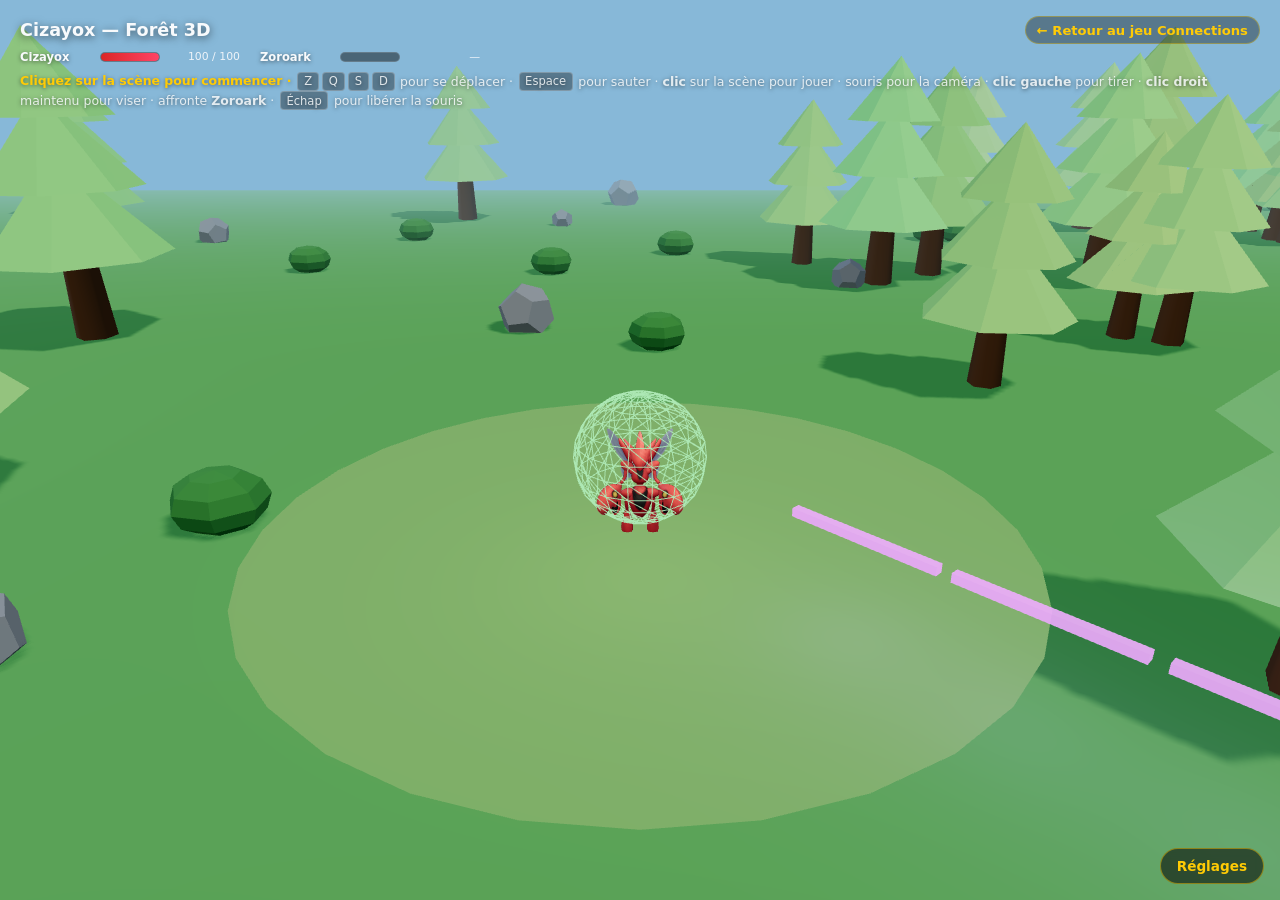
==== cizayox-3d/index.html @ 3678a4da "initial" ====
<!DOCTYPE html>
<html lang="fr">
<head>
  <meta charset="UTF-8" />
  <meta name="viewport" content="width=device-width, initial-scale=1.0" />
  <title>Cizayox — Exploration 3D</title>
  <link rel="stylesheet" href="./css/style.css" />
</head>
<body>
  <div id="hud">
    <header class="hud__header">
      <h1>Cizayox — Forêt 3D</h1>
      <a class="hud__link" href="../index.html">← Retour au jeu Connections</a>
    </header>
    <div id="combat-hud" class="combat-hud">
      <div class="hp-bar">
        <span class="hp-bar__label">Cizayox</span>
        <div class="hp-bar__track">
          <div id="player-hp-fill" class="hp-bar__fill hp-bar__fill--player"></div>
        </div>
        <span id="player-hp-text" class="hp-bar__text">100 / 100</span>
      </div>
      <div class="hp-bar">
        <span class="hp-bar__label">Zoroark</span>
        <div class="hp-bar__track">
          <div id="enemy-hp-fill" class="hp-bar__fill hp-bar__fill--enemy"></div>
        </div>
        <span id="enemy-hp-text" class="hp-bar__text">100 / 100</span>
      </div>
    </div>
    <p id="combat-status" class="combat-status"></p>
    <p class="hud__hint">
      <kbd>Z</kbd><kbd>Q</kbd><kbd>S</kbd><kbd>D</kbd> pour se déplacer ·
      <kbd>Espace</kbd> pour sauter ·
      <strong>clic</strong> sur la scène pour jouer ·
      souris pour la caméra ·
      <strong>clic gauche</strong> pour tirer ·
      <strong>clic droit</strong> maintenu pour viser ·
      affronte <strong>Zoroark</strong> ·
      <kbd>Échap</kbd> pour libérer la souris
    </p>
  </div>

  <div id="loading" class="loading">
    <div class="loading__spinner"></div>
    <p>Chargement de la forêt…</p>
  </div>

  <canvas id="canvas"></canvas>

  <div id="crosshair" class="crosshair" aria-hidden="true">
    <span class="crosshair__line crosshair__line--h"></span>
    <span class="crosshair__line crosshair__line--v"></span>
    <span class="crosshair__dot"></span>
  </div>

  <div id="error-overlay" class="error-overlay">
    <p class="error-overlay__title">Erreur de chargement</p>
    <pre id="error-message" class="error-overlay__msg">—</pre>
    <p class="error-overlay__hint">
      Ouvre <a href="./debug.html">debug.html</a> pour le diagnostic détaillé.
    </p>
  </div>

  <script type="importmap">
    {
      "imports": {
        "three": "./vendor/three/three.module.js"
      }
    }
  </script>
  <script type="module">
    function showBootError(err) {
      const overlay = document.getElementById('error-overlay');
      const msg = document.getElementById('error-message');
      const loading = document.getElementById('loading');
      if (loading) loading.classList.add('loading--hidden');
      if (overlay) overlay.classList.add('is-visible');
      const text = [
        err?.message,
        err?.stack,
        err?.cause ? String(err.cause) : null,
        err ? JSON.stringify(err, Object.getOwnPropertyNames(err)) : null,
      ].filter(Boolean).join('\n\n') || 'Erreur inconnue (aucun détail)';
      if (msg) msg.textContent = text;
      console.error('[Cizayox boot]', err);
    }

    try {
      const { startGame } = await import('./js/main.js?v=23');
      startGame();
    } catch (err) {
      showBootError(err);
    }
  </script>
</body>
</html>
---- cizayox-3d/css/style.css ----
* {
  box-sizing: border-box;
  margin: 0;
  padding: 0;
}

html,
body {
  width: 100%;
  height: 100%;
  overflow: hidden;
  font-family: system-ui, 'Segoe UI', sans-serif;
  background: #0a1218;
}

#canvas {
  display: block;
  width: 100%;
  height: 100%;
}

#hud {
  position: fixed;
  top: 0;
  left: 0;
  right: 0;
  z-index: 10;
  padding: 1rem 1.25rem;
  pointer-events: none;
}

.hud__header {
  display: flex;
  align-items: center;
  justify-content: space-between;
  flex-wrap: wrap;
  gap: 0.5rem;
  margin-bottom: 0.35rem;
}

.hud__header h1 {
  font-size: 1.1rem;
  font-weight: 700;
  color: #f8fafc;
  text-shadow: 0 2px 8px rgba(0, 0, 0, 0.6);
}

.hud__link {
  pointer-events: auto;
  font-size: 0.82rem;
  font-weight: 600;
  color: #ffcb05;
  text-decoration: none;
  padding: 0.35rem 0.7rem;
  border-radius: 999px;
  background: rgba(0, 0, 0, 0.35);
  border: 1px solid rgba(255, 203, 5, 0.35);
  transition: background 0.15s;
}

.hud__link:hover {
  background: rgba(0, 0, 0, 0.55);
}

.combat-hud {
  display: flex;
  gap: 1.25rem;
  flex-wrap: wrap;
  margin-bottom: 0.5rem;
}

.hp-bar {
  display: flex;
  align-items: center;
  gap: 0.5rem;
  min-width: 220px;
}

.hp-bar__label {
  font-size: 0.72rem;
  font-weight: 700;
  color: #f8fafc;
  width: 4.5rem;
  text-shadow: 0 1px 4px rgba(0, 0, 0, 0.5);
}

.hp-bar__track {
  flex: 1;
  height: 10px;
  border-radius: 999px;
  background: rgba(0, 0, 0, 0.45);
  border: 1px solid rgba(255, 255, 255, 0.15);
  overflow: hidden;
}

.hp-bar__fill {
  height: 100%;
  width: 100%;
  border-radius: 999px;
  transition: width 0.15s ease;
}

.hp-bar__fill--player {
  background: linear-gradient(90deg, #dc2626, #ff4466);
}

.hp-bar__fill--enemy {
  background: linear-gradient(90deg, #5b21b6, #9955ff);
}

.hp-bar__text {
  font-size: 0.68rem;
  color: rgba(248, 250, 252, 0.9);
  width: 4.5rem;
  text-align: right;
}

.combat-status {
  display: none;
  margin-bottom: 0.35rem;
  font-size: 0.95rem;
  font-weight: 700;
  text-shadow: 0 2px 8px rgba(0, 0, 0, 0.7);
}

.combat-status--visible {
  display: block;
}

.combat-status--win {
  color: #ffcb05;
}

.combat-status--lose {
  color: #ff4466;
}

.hud__hint {
  font-size: 0.78rem;
  color: rgba(248, 250, 252, 0.85);
  text-shadow: 0 1px 4px rgba(0, 0, 0, 0.5);
}

kbd {
  display: inline-block;
  min-width: 1.35rem;
  padding: 0.1rem 0.35rem;
  margin: 0 0.1rem;
  border-radius: 4px;
  border: 1px solid rgba(255, 255, 255, 0.25);
  background: rgba(0, 0, 0, 0.35);
  font-family: inherit;
  font-size: 0.72rem;
  text-align: center;
}

.loading {
  position: fixed;
  inset: 0;
  z-index: 20;
  display: flex;
  flex-direction: column;
  align-items: center;
  justify-content: center;
  gap: 1rem;
  background: #0a1218;
  color: #f8fafc;
  transition: opacity 0.4s;
}

.loading--hidden {
  opacity: 0;
  pointer-events: none;
}

.loading__spinner {
  width: 42px;
  height: 42px;
  border: 4px solid rgba(255, 255, 255, 0.15);
  border-top-color: #ffcb05;
  border-radius: 50%;
  animation: spin 0.8s linear infinite;
}

@keyframes spin {
  to { transform: rotate(360deg); }
}

#canvas {
  cursor: pointer;
}

body.is-pointer-locked #canvas {
  cursor: none;
}

body.is-pointer-unlocked #hud .hud__hint::before {
  content: 'Cliquez sur la scène pour commencer · ';
  color: #ffcb05;
  font-weight: 600;
}

.crosshair {
  position: fixed;
  left: 50%;
  top: 50%;
  z-index: 15;
  width: 22px;
  height: 22px;
  transform: translate(-50%, -50%);
  pointer-events: none;
  opacity: 0;
  transition: opacity 0.1s ease;
}

.crosshair--visible {
  opacity: 1;
}

.crosshair__line {
  position: absolute;
  background: rgba(255, 80, 100, 0.92);
  box-shadow: 0 0 6px rgba(255, 40, 70, 0.75);
}

.crosshair__line--h {
  left: 0;
  right: 0;
  top: 50%;
  height: 2px;
  transform: translateY(-50%);
}

.crosshair__line--v {
  top: 0;
  bottom: 0;
  left: 50%;
  width: 2px;
  transform: translateX(-50%);
}

.crosshair__dot {
  position: absolute;
  left: 50%;
  top: 50%;
  width: 4px;
  height: 4px;
  border-radius: 50%;
  background: #ff4466;
  box-shadow: 0 0 8px rgba(255, 60, 90, 0.9);
  transform: translate(-50%, -50%);
}

body.is-aiming #hud {
  opacity: 0.35;
}

.error-overlay {
  position: fixed;
  inset: 0;
  z-index: 30;
  display: none;
  flex-direction: column;
  align-items: center;
  justify-content: center;
  gap: 1rem;
  padding: 2rem;
  background: #0a1218;
  color: #f8fafc;
}

.error-overlay.is-visible {
  display: flex;
}

.error-overlay__title {
  font-size: 1.1rem;
  font-weight: 700;
  color: #ff6b6b;
}

.error-overlay__msg {
  max-width: 90vw;
  max-height: 40vh;
  overflow: auto;
  padding: 1rem;
  border-radius: 8px;
  background: rgba(0, 0, 0, 0.5);
  font-family: Consolas, monospace;
  font-size: 0.75rem;
  line-height: 1.4;
  white-space: pre-wrap;
}

.error-overlay__hint {
  margin-top: 0.75rem;
  font-size: 0.72rem;
  line-height: 1.45;
  color: rgba(248, 250, 252, 0.75);
  text-align: center;
}

.error-overlay__hint a,
.error-overlay__hint code {
  color: #ffcb05;
}

.tuning-toggle {
  position: fixed;
  right: 1rem;
  bottom: 1rem;
  z-index: 15;
  font-family: inherit;
  font-size: 0.85rem;
  font-weight: 600;
  padding: 0.55rem 1rem;
  border-radius: 999px;
  border: 1px solid rgba(255, 203, 5, 0.45);
  background: rgba(0, 0, 0, 0.55);
  color: #ffcb05;
  cursor: pointer;
  backdrop-filter: blur(4px);
}

.tuning-toggle:hover {
  background: rgba(0, 0, 0, 0.75);
}

.tuning-panel {
  position: fixed;
  right: 1rem;
  bottom: 3.5rem;
  z-index: 15;
  width: min(300px, calc(100vw - 2rem));
  max-height: min(82vh, 620px);
  overflow-y: auto;
  border-radius: 14px;
  border: 1px solid rgba(255, 255, 255, 0.12);
  background: rgba(10, 18, 24, 0.92);
  backdrop-filter: blur(8px);
  color: #f8fafc;
  transform: translateY(8px);
  opacity: 0;
  pointer-events: none;
  transition: opacity 0.2s, transform 0.2s;
}

.tuning-panel--open {
  opacity: 1;
  transform: translateY(0);
  pointer-events: auto;
}

.tuning-panel__header {
  padding: 0.85rem 1rem 0.5rem;
  border-bottom: 1px solid rgba(255, 255, 255, 0.08);
}

.tuning-panel__header h2 {
  font-size: 0.95rem;
  font-weight: 700;
  margin-bottom: 0.25rem;
}

.tuning-panel__header p {
  font-size: 0.72rem;
  color: rgba(248, 250, 252, 0.65);
}

.tuning-panel__body {
  padding: 0.75rem 1rem 1rem;
}

.tuning__section {
  font-size: 0.78rem;
  font-weight: 700;
  color: #ffcb05;
  margin-bottom: 0.35rem;
}

.tuning__section--spaced {
  margin-top: 0.85rem;
  padding-top: 0.85rem;
  border-top: 1px solid rgba(255, 255, 255, 0.08);
}

.tuning__row--spaced {
  margin-top: 0.85rem;
  padding-top: 0.85rem;
  border-top: 1px solid rgba(255, 255, 255, 0.08);
}

.tuning__row--check {
  grid-template-columns: auto 1fr;
  gap: 0.5rem;
  margin-bottom: 0.5rem;
}

.tuning__row--check input[type="checkbox"] {
  width: 1rem;
  height: 1rem;
  accent-color: #ffcb05;
}

.tuning__subsection {
  font-size: 0.72rem;
  font-weight: 600;
  color: rgba(248, 250, 252, 0.85);
  margin: 0.55rem 0 0.35rem;
}

.tuning__bone-group {
  margin-bottom: 0.55rem;
  padding: 0.45rem 0.5rem;
  border-radius: 8px;
  background: rgba(255, 255, 255, 0.04);
}

.tuning__bone-label {
  display: block;
  font-size: 0.68rem;
  font-weight: 600;
  color: #bb88ff;
  margin-bottom: 0.3rem;
}

.tuning__axis {
  display: grid;
  grid-template-columns: 1.1rem 1fr 2.4rem;
  align-items: center;
  gap: 0.35rem;
  font-size: 0.65rem;
  color: rgba(248, 250, 252, 0.75);
  margin-bottom: 0.2rem;
}

.tuning__axis input[type="range"] {
  width: 100%;
}

.tuning__axis-val {
  text-align: right;
  font-variant-numeric: tabular-nums;
  color: rgba(248, 250, 252, 0.65);
}

.tuning__row {
  display: grid;
  grid-template-columns: 1fr auto;
  grid-template-areas:
    "label val"
    "range range";
  gap: 0.2rem 0.5rem;
  align-items: center;
  margin-bottom: 0.65rem;
  font-size: 0.78rem;
}

.tuning__row-label {
  grid-area: label;
}

.tuning__row input[type="range"] {
  grid-area: range;
  width: 100%;
  accent-color: #ffcb05;
}

.tuning__val {
  grid-area: val;
  font-variant-numeric: tabular-nums;
  font-size: 0.72rem;
  color: #ffcb05;
  min-width: 2.5rem;
  text-align: right;
}

.tuning-btn {
  width: 100%;
  font-family: inherit;
  font-size: 0.78rem;
  font-weight: 600;
  padding: 0.5rem 0.7rem;
  border-radius: 8px;
  cursor: pointer;
}

.tuning-btn--ghost {
  background: transparent;
  color: #f8fafc;
  border: 1px solid rgba(255, 255, 255, 0.2);
}
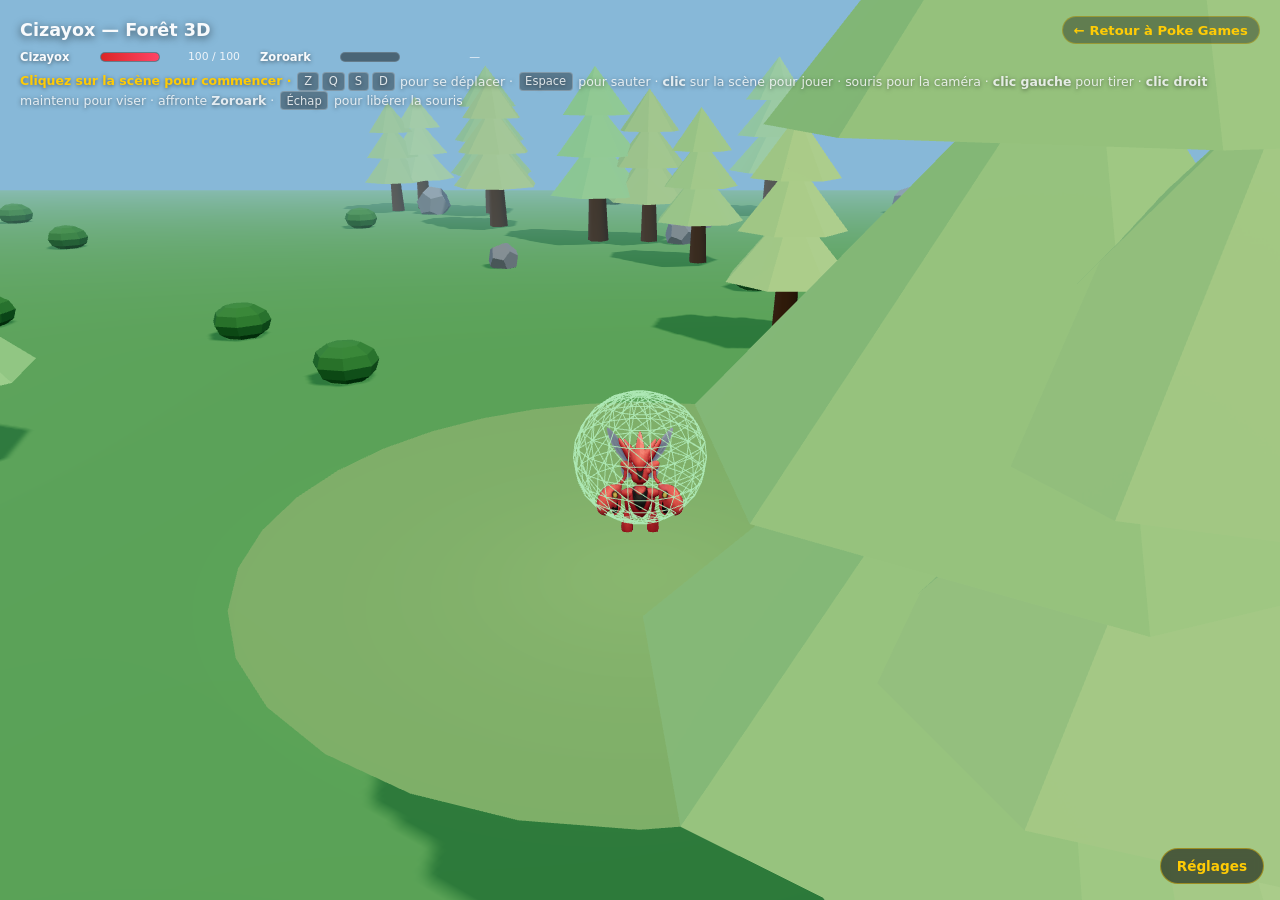
==== commit 0d58e2a5: "edit name" ====
--- a/cizayox-3d/index.html
+++ b/cizayox-3d/index.html
@@ -10,7 +10,7 @@
   <div id="hud">
     <header class="hud__header">
       <h1>Cizayox — Forêt 3D</h1>
-      <a class="hud__link" href="../index.html">← Retour au jeu Connections</a>
+      <a class="hud__link" href="../index.html">← Retour à Poke Games</a>
     </header>
     <div id="combat-hud" class="combat-hud">
       <div class="hp-bar">
